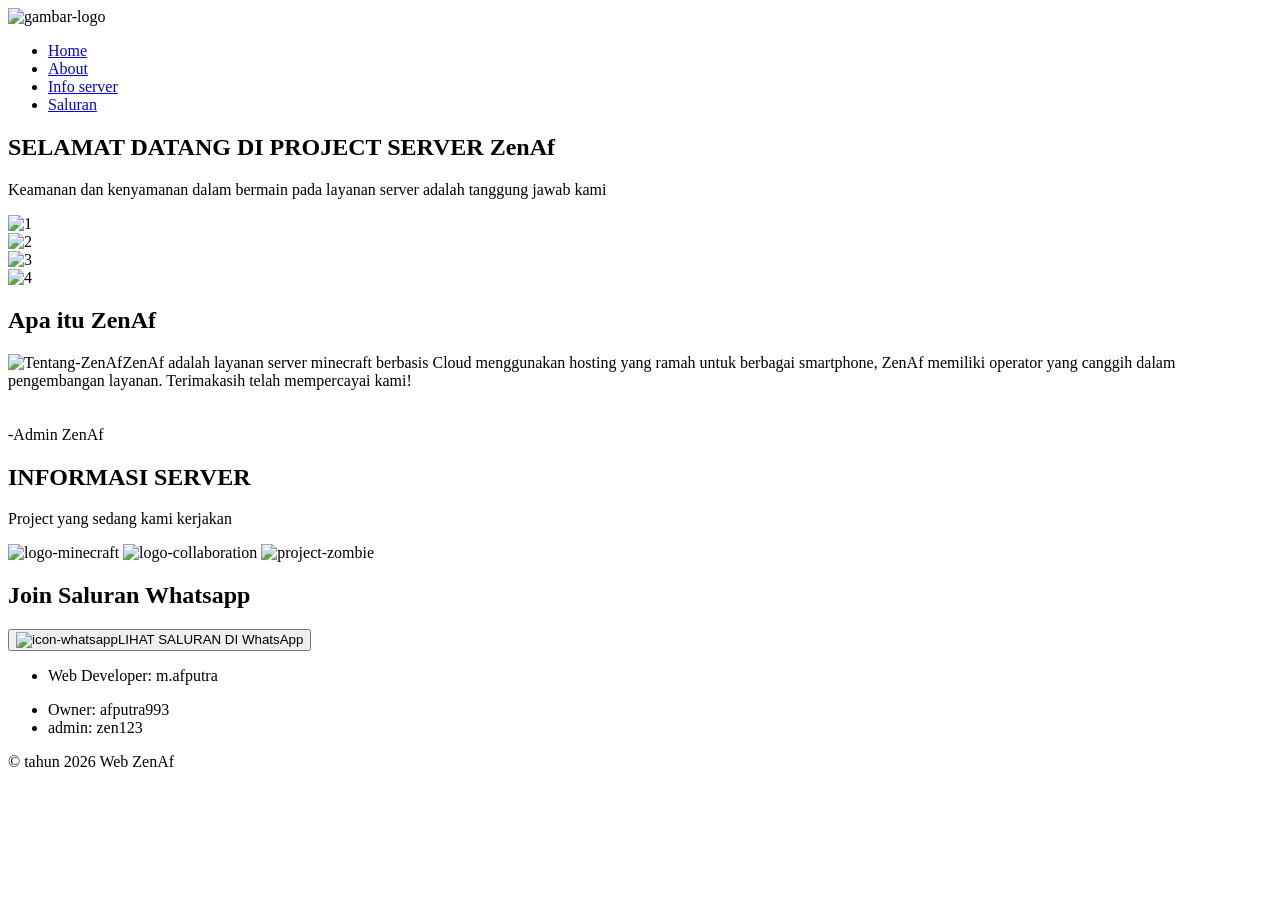
==== Latihan membuat proyek css.html @ 31df1190 "Add files via upload" ====
<!DOCTYPE html>
<html lang="en">
<head>
  <meta charset="UTF-8">
  <meta name="viewport" content="width=device-width, initial-scale=1.0">
  <meta http-equiv="X-UA-Compatible" content="ie=edge">
  <title>Document</title>
  
  <!-- style css -->
  <link rel="stylesheet" href="Navbar.css">
</head>
<body>
  <!-- header -->
  <header>
    <nav id="Home" class="navbar">
      <div class="logo">
        <img src="hati.png" alt="gambar-logo" width="350%" height="350%">
      </div>
      
      <ul>
        <li><a href="#">Home</a></li>
        <li><a href="#About">About</a></li>
        <li><a href="#Info-server">Info server</a></li>
        <li><a href="#Saluran">Saluran</a></li>
      </ul>
    </nav>
    
        <!-- HOME -->
    <section class="Home">
      <div class="Judul">
        <h1 id="judul" class="judul">SELAMAT DATANG DI PROJECT SERVER ZenAf</h1>
        <p id="p">
          Keamanan dan kenyamanan dalam bermain pada layanan server adalah tanggung jawab kami
        </p>
      </div>
    </section>
    
    <!-- slidder -->
    <div class="carol">
    <div class="wrapper">
      <div class="gambar"><img src="gambar1.jpeg" alt="1" width="100%" height="100%"></div>
      <div class="gambar"><img src="Malam-minecraft.jpeg" alt="2" width="100%" height="100%"></div>
      <div class="gambar"><img src="gambar1.jpeg" alt="3" width="100%" height="100%"></div>
      <div class="gambar"><img src="Malam-minecraft.jpeg" alt="4" width="100%" height="100%"></div>
    </div>
    </div>
  </header>
  
  <!-- Home -->
  <main class="main-container">
    
    <!-- ABOUT -->
    <section class="About">
      <div id="About">
        <h1>Apa itu ZenAf</h2> </div>
        <div>
        <p class="informasi"> <img src="Tentang-ZenAf.jpeg" alt="Tentang-ZenAf" height="35%" width="35%">ZenAf adalah layanan server minecraft berbasis Cloud menggunakan hosting yang ramah untuk berbagai smartphone, ZenAf memiliki operator yang canggih dalam pengembangan layanan. Terimakasih telah mempercayai kami! <br><br><br><span style="border-bottom: 4px solid white">
        -Admin ZenAf</span></br>
        </p>
      </div>
    </section>
    
    <!-- INFO SERVER -->
    <section id="Info-server">
      <div>
        <h1 class="is">INFORMASI SERVER</h1>
        <p>Project yang sedang kami kerjakan</p>
      </div>
      
      <div class="container-info">
        <img src="Minecraft-logo.jpg" alt="logo-minecraft" width="20%" height="20%">
        <img src="collaboration.png" alt="logo-collaboration" width="20%" height="20%">
        <img src="project-zombie.png" alt="project-zombie" width="30%" height="30%">
      </div>
    </section>
    
    <!-- SALURAN -->
    <section id="Saluran">
      <div>
        <h1>Join Saluran Whatsapp</h1>
      </div>
      
      <div class="join">
        <a href="https://whatsapp.com/channel/0029Vb76HZKF1YlPWVctRz02">
        <button class="btn" style="text-decoration: none;">
          <img src="WhatsApp.png" alt="icon-whatsapp" width="15%" height="15%">LIHAT SALURAN DI WhatsApp
        </button></a>
      </div>
    </section>
  </main>
  
  <!-- FOOTER -->
  <footer>
    <ul class="one">
      <li>Web Developer: m.afputra</li>
    </ul>
    
    <ul class="two">
      <li>Owner: afputra993</li>
      <li>admin: zen123</li>
    </ul>
    
    <p>© tahun 2026 Web ZenAf</p>
  </footer>
  
  <!-- java script -->
  <script src="script.js"></script>
</body>
</html>
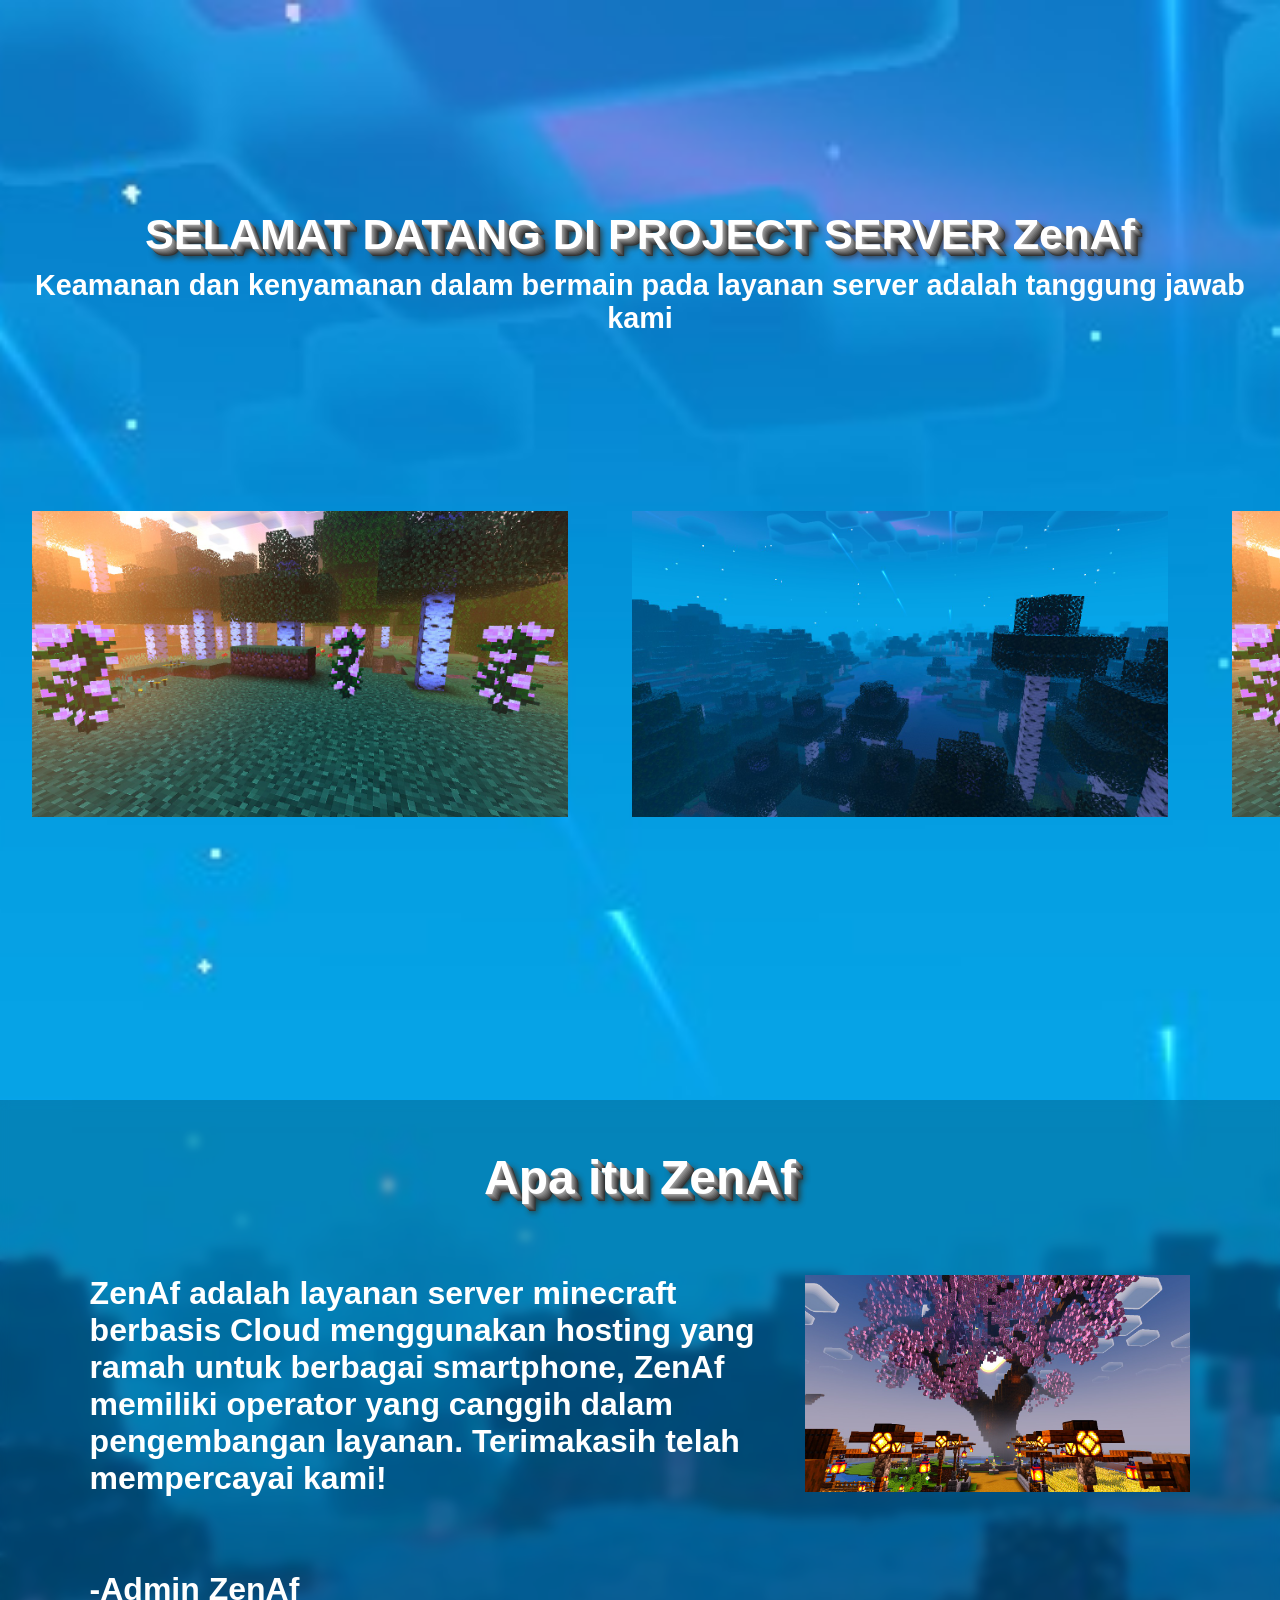
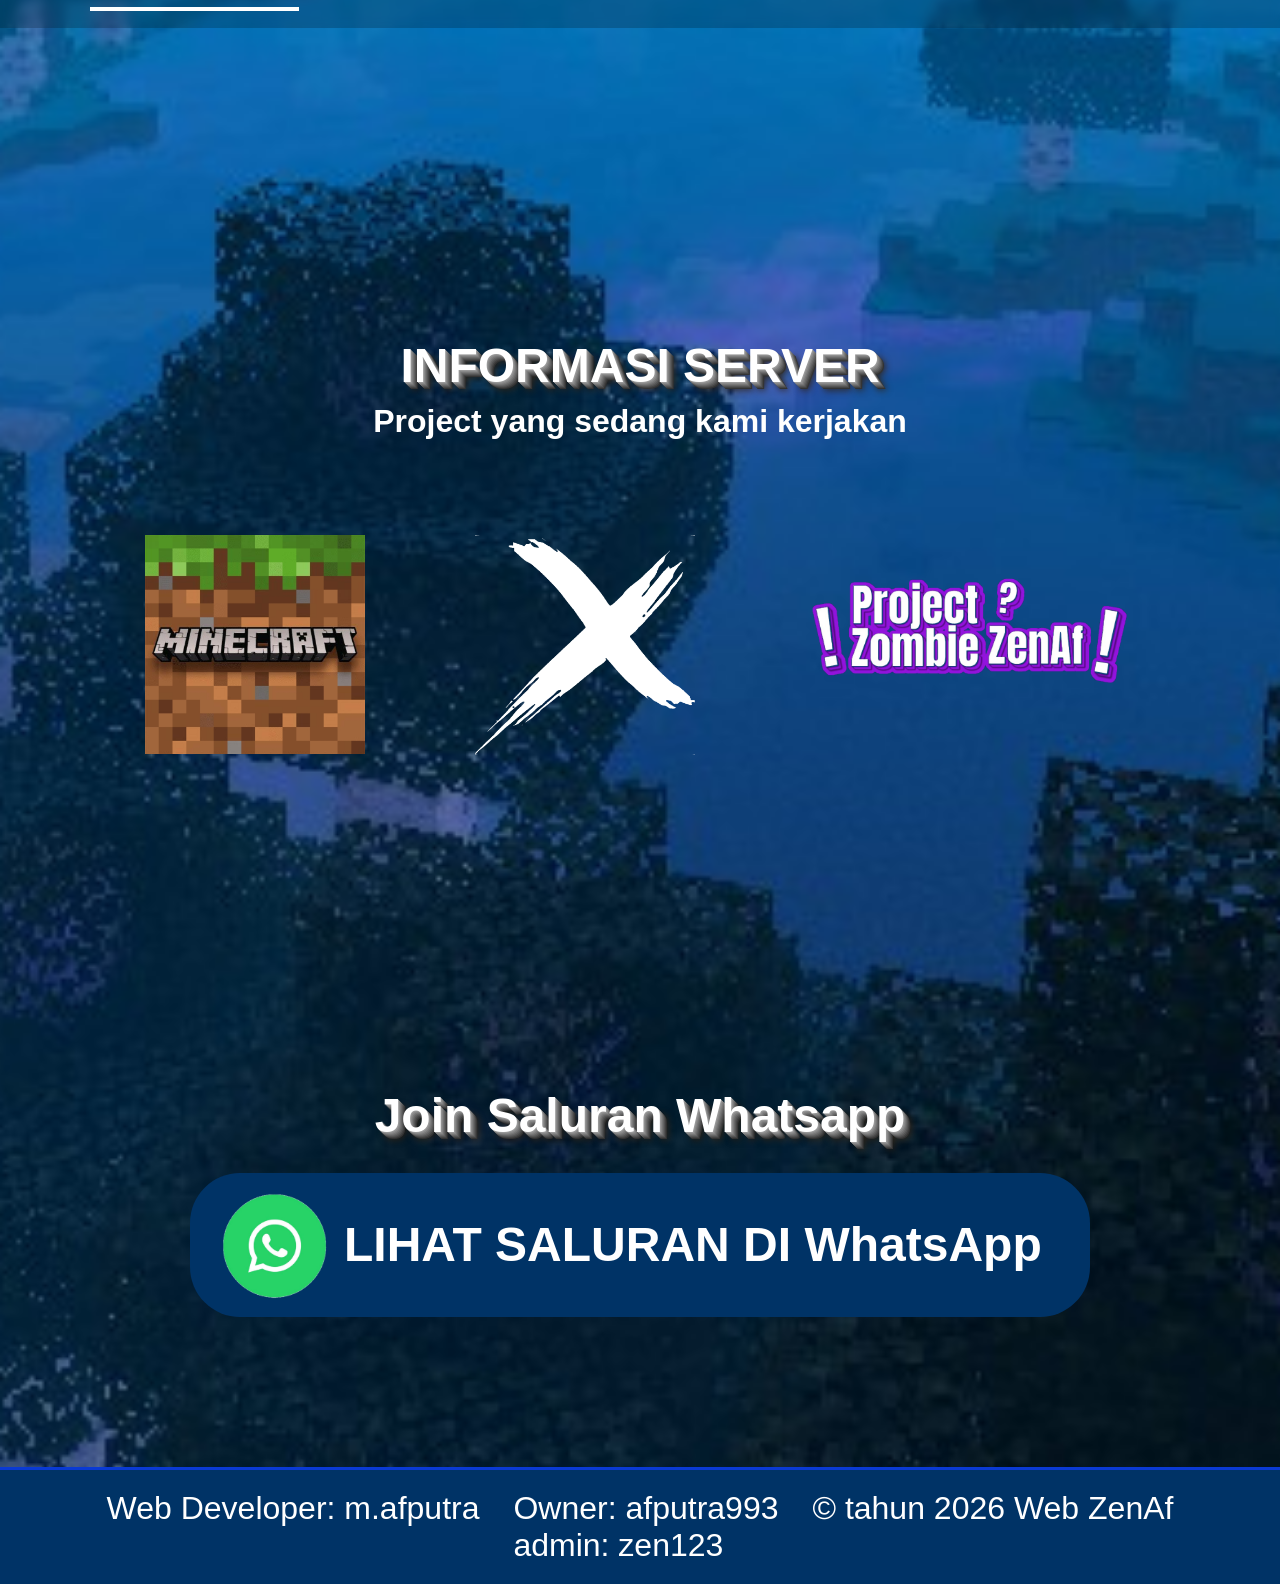
==== commit 202bfe91: "Penambahan fitur laporan bug dan saran" ====
--- a/Latihan membuat proyek css.html
+++ b/Latihan membuat proyek css.html
@@ -43,7 +43,13 @@
       <div class="gambar"><img src="gambar1.jpeg" alt="3" width="100%" height="100%"></div>
       <div class="gambar"><img src="Malam-minecraft.jpeg" alt="4" width="100%" height="100%"></div>
     </div>
-    </div>
+    </div
+    
+    <!-- bug Report -->
+
+  <a href="Report.html" class="bug">
+    <img src="bug.png" alt="gambar-bug" width="100%" height="100%">
+  </a>
   </header>
   
   <!-- Home -->
--- a/Navbar.css
+++ b/Navbar.css
@@ -0,0 +1,551 @@
+:root {
+  --warna-utama: #0a3ad3;
+  --warna-teks: #FFFFFF;
+  --warna-aksen:  #003366;
+  --warna-aksen1: #FFA500;
+  scroll-behavior: smooth;
+}
+
+* {
+  margin: 0;
+  padding: 0;
+  font-family: 'poppins', Sans-Serif;
+  box-sizing: border-box;
+}
+
+body {
+  min-height: 100vh;
+  background-image: url('/Malam-minecraft.jpeg');
+  background-size: cover;
+  background-position: 50% 100%;
+  background-repeat: no-repeat;
+  overflow-x: hidden;
+}
+
+.navbar {
+  overflow-x: hidden;
+  display: flex;
+  background-color: transparent;
+  border-bottom: none;
+  justify-content: space-between;
+  align-items: center;
+  padding: 20px 7%;
+  position: fixed;
+  top: 0;
+  left: 0;
+  right: 0;
+  z-index: 3;
+  opacity: 0;
+  visibility: hidden;
+  transition: background-color 0.6s ease;
+  transition: border-bottom 0.6s ease;
+  transition: opacity 0.6s ease;
+  animation-name: slideDown;
+  animation-duration: 0.5s;
+  animation-timing-function: ease-in;
+}
+
+.navbar.color {
+  background-color: var(--warna-utama);
+  border-bottom: 2px solid var(--warna-aksen);
+  opacity: 1;
+  visibility: visible;
+}
+
+@keyframes slideDown {
+  0% {
+    transform: translateY(-100%);
+  }
+  100% {
+    transform: translateY(0%);
+  }
+}
+
+.navbar ul {
+  list-style-type: none;
+}
+
+.navbar li {
+  float: left;
+}
+
+.navbar a {
+  font-size: 2.5rem;
+  font-weight: bold;
+  color: var(--warna-teks);
+  padding: 0.35rem;
+  margin-right: 100px;
+  text-decoration: none;
+  text-align: center;
+}
+
+.navbar a:hover {
+  background-color: var(--warna-aksen);
+}
+
+header {
+  height: 100vh;
+}
+
+header .bug {
+ position: fixed;
+    bottom: 5%; /* Jarak dari bawah */
+    right: 10%; /* Jarak dari kanan */
+    z-index: 1000; /* Memastikan ikon di atas konten lain */
+
+    /* Menata latar belakang dan ukuran */
+    background-color: var(--warna-aksen1); /* Ganti dengan warna background yang diinginkan */
+    
+    /* Membuat elemen menjadi kotak 1:1 dan membungkus konten */
+    display: flex; /* Menggunakan flexbox untuk penataan ikon di tengah */
+    align-items: center; /* Menata vertikal di tengah */
+    justify-content: center; /* Menata horizontal di tengah */
+    width: 15%; /* Menentukan lebar (sesuaikan kebutuhan) */
+    height: auto; /* Menentukan tinggi (harus sama dengan lebar untuk 1:1) */
+    
+    /* Sentuhan visual tambahan (opsional) */
+    border-radius: 50%; /* Membuat bentuk lingkaran */
+    box-shadow: 0 4px 8px rgba(0,0,0,0.2); /* Menambah bayangan */
+    text-decoration: none; /* Menghilangkan garis bawah tautan */
+    opacity: 0;
+    visibility: hidden;
+    transition: opacity 0.4s ease;
+}
+
+header .bug.menyala {
+  opacity: 1;
+  visibility: visible;
+}
+
+.Home {
+  margin-top: 200px;
+  position: relative;
+}
+
+.Judul {
+  font-size: 1.8rem;
+  font-weight: bold;
+  color: var(--warna-teks);
+  text-align: center;
+  position: sticky;
+}
+
+.Judul h1 {
+  padding: 10px;
+  text-shadow: 
+        1px 1px 0 #999,   /* Lapisan bayangan 1: offset x, y, blur, warna */
+        2px 2px 0 #888,   /* Lapisan bayangan 2 */
+        3px 3px 0 #777,   /* Lapisan bayangan 3 */
+        4px 4px 0 #666,   /* Lapisan bayangan 4 */
+        5px 5px 0 #555,   /* Lapisan bayangan 5 */
+        6px 6px 0 #444,   /* Lapisan bayangan 6 */
+        7px 7px 0 #333,   /* Lapisan bayangan 7 */
+        8px 8px 7px #302314; /* Lapisan bayangan terakhir untuk kedalaman/blur */
+animation: autoShow 1s ease;
+transition: opacity 0.5s ease;
+transition: transform 0.5s ease;
+}
+
+.judul.remove {
+  /* 0% {
+    opacity: 1;
+    transform: translateY(0) scale(1);
+  }
+  100% {
+    
+  } */
+  opacity: 0 !important;
+    transform: translateY(-50px) scale(0.3);
+    transition: opacity 1s linear;
+transition: transform 1s linear;
+}
+
+.Judul p {
+  animation: autoShow 1s ease;
+  animation-delay: 200ms;
+  transition: opacity 0.5s ease;
+transition: transform 0.5s ease;
+}
+
+p.hilang {
+  opacity: 0 !important;
+    transform: translateY(-50px) scale(0.3);
+}
+
+@keyframes autoShow {
+  0% {
+    opacity: 0;
+    transform: translateY(200px) scale(0.3);
+  }
+  100% {
+    opacity: 1;
+    transform: translateY(0) scale(1);
+  }
+}
+
+@keyframes autoShowSlidder {
+  0% {
+    opacity: 0;
+    transform: translateY(200px);
+  }
+  100% {
+    opacity: 1;
+    transform: translateY(0);
+  }
+}
+
+.carol {
+  display: flex;
+  width: 100%;
+  overflow-x: hidden;
+  gap: 20px;
+  margin-top: 10rem;
+  animation: autoShowSlidder 1s ease;
+  animation-delay: 400ms;
+  transition: opacity 0.5s ease;
+transition: transform 0.5s ease;
+}
+
+.carol.active {
+  opacity: 0 !important;
+    transform: translateY(-200px);
+    overflow-x: hidden;
+}
+
+.wrapper {
+  display: flex;
+  width: fit-content;
+  animation: spin 5s infinite linear;
+}
+
+@keyframes spin {
+  0% {
+  transform: translateX(0);
+}
+100% {
+  transform: translateX(-50%);
+}
+}
+
+.wrapper .gambar {
+  box-sizing: border-box;
+  width: 600px;
+  height: 100%;
+  border-radius: 16px;
+  flex-shrink: 0;
+  padding: 1rem 2rem;
+}
+
+.About {
+  font-size: 2rem;
+  font-weight: bold;
+ color: var(--warna-teks);
+ background-color: rgba(0, 0, 0, 0.2);
+    /* 4. Terapkan efek blur */
+    backdrop-filter: blur(5px); /* Sesuaikan nilai blur sesuai keinginan */
+    /* Pastikan overlay berada di bawah konten */
+    margin-bottom: 300px;
+    animation: autoShowSlidder both;
+    animation-timeline: view(60% auto);
+}
+
+.About #About h1{
+  padding: 50px;
+  text-align: center;
+  text-shadow: 
+        1px 1px 0 #999,   /* Lapisan bayangan 1: offset x, y, blur, warna */
+        2px 2px 0 #888,   /* Lapisan bayangan 2 */
+        3px 3px 0 #777,   /* Lapisan bayangan 3 */
+        4px 4px 0 #666,   /* Lapisan bayangan 4 */
+        5px 5px 0 #555,   /* Lapisan bayangan 5 */
+        6px 6px 0 #444,   /* Lapisan bayangan 6 */
+        7px 7px 0 #333,   /* Lapisan bayangan 7 */
+        8px 8px 7px #302314; /* Lapisan bayangan terakhir untuk kedalaman/blur */
+        animation: autoShow both;
+        animation-timeline: view(50% auto);
+}
+
+.About img {
+  float: right;
+}
+
+.About .informasi {
+  padding: 20px 7%;
+  animation: fromRight 1s;
+  animation-timeline: view(60% auto);
+}
+
+@keyframes fromRight {
+  0% {
+    opacity: 0;
+    transform: translateX(100%);
+  }
+  100% {
+    opacity: 1;
+    transform: translateX(0);
+  }
+}
+
+#Info-server {
+  color: var(--warna-teks);
+  height: 750px;
+  font-weight: bold;
+}
+
+#Info-server .is {
+  font-weight: bold;
+  padding: 10px;
+  font-size: 3rem;
+  text-align: center;
+  text-shadow: 
+        1px 1px 0 #999,   /* Lapisan bayangan 1: offset x, y, blur, warna */
+        2px 2px 0 #888,   /* Lapisan bayangan 2 */
+        3px 3px 0 #777,   /* Lapisan bayangan 3 */
+        4px 4px 0 #666,   /* Lapisan bayangan 4 */
+        5px 5px 0 #555,   /* Lapisan bayangan 5 */
+        6px 6px 0 #444,   /* Lapisan bayangan 6 */
+        7px 7px 0 #333,   /* Lapisan bayangan 7 */
+        8px 8px 7px #302314; /* Lapisan bayangan terakhir untuk kedalaman/blur */
+        animation: autoShow both;
+        animation-timeline: view(40% auto);
+}
+
+#Info-server p {
+  text-align: center;
+  font-size: 2rem;
+  animation: autoShow both;
+  animation-timeline: view(30% auto);
+}
+
+#Info-server .container-info {
+  display: flex;
+  justify-content: space-around;
+  margin-top: 75px;
+  padding: 20px 7%;
+  animation: autoShow both;
+  animation-timeline: view(30% auto);
+}
+
+#Saluran {
+  margin-bottom: 150px;
+}
+
+#Saluran .join {
+  display: flex;
+  justify-content: center;
+  align-items: center;
+  animation: autoShow both;
+  animation-timeline: view(80% auto);
+}
+
+#Saluran .join a {
+  text-decoration: none;
+}
+
+#Saluran .join button {
+  padding: 10px 20px;
+  background-color: var(--warna-aksen);
+  color: white;
+  border: none;
+  border-radius: 50px;
+  font-size: 3rem;
+  font-weight: bold;
+  cursor: pointer;
+  display: flex;
+  flex-wrap: wrap;
+  align-items: center;
+  gap: 5px;
+  max-width: 900px;
+}
+
+#Saluran h1 {
+  color: var(--warna-teks);
+  font-size: 3rem;
+  font-weight: bold;
+  text-align: center;
+  padding-block: 10px;
+  margin-bottom: 20px;
+  text-shadow: 
+        1px 1px 0 #999,   /* Lapisan bayangan 1: offset x, y, blur, warna */
+        2px 2px 0 #888,   /* Lapisan bayangan 2 */
+        3px 3px 0 #777,   /* Lapisan bayangan 3 */
+        4px 4px 0 #666,   /* Lapisan bayangan 4 */
+        5px 5px 0 #555,   /* Lapisan bayangan 5 */
+        6px 6px 0 #444,   /* Lapisan bayangan 6 */
+        7px 7px 0 #333,   /* Lapisan bayangan 7 */
+        8px 8px 7px #302314; /* Lapisan bayangan terakhir untuk kedalaman/blur */
+        animation: autoShow both;
+        animation-timeline: view(60% auto);
+}
+
+footer {
+  color: var(--warna-teks);
+  background-color: var(--warna-aksen);
+  font-size: 2rem;
+  padding: 20px 7%;
+  border-top: 3px solid var(--warna-utama);
+  display: flex;
+  justify-content: space-around;
+  animation: autoShow both;
+  animation-timeline: view(100% auto);
+}
+
+footer .one {
+  list-style-type: none;
+}
+
+footer .two {
+  list-style-type: none;
+}
+
+/* MEDIA QUARTER */
+
+/* laptop */
+@MEDIA (max-width: 980px) {
+  html {
+    font-size: 50%;
+  }
+  
+    .navbar {
+    height: 0;
+    padding:15px 7%;
+  }
+  
+  .navbar a {
+    font-size: 1.6rem;
+    margin: 13px;
+  }
+  
+  .Home {
+    margin-top: 60px;
+  }
+  
+  .Home .Judul {
+    font-size: 1.6rem;
+  }
+  
+  #Home .logo img {
+    width: 21px;
+    height: 21px;
+  }
+  
+  .wrapper {
+    animation: spin 5s infinite linear;
+  }
+  
+  @keyframes spin {
+  0% {
+  transform: translateX(0%);
+}
+100% {
+  transform: translateX(-50%);
+}
+}
+
+.wrapper .gambar {
+  width: 300px;
+}
+  
+  .About {
+    margin-bottom: 150px;
+  }
+  
+.main-container .informasi {
+  font-size: 1.6rem;
+  padding: 5px 7%;
+}
+
+#Info-server {
+  height: 350px;
+}
+
+#Saluran .join a {
+  margin-top: 20px;
+}
+
+#Saluran .join button {
+  max-width: 250px;
+  font-size: 1.5rem;
+}
+
+footer {
+  font-size: 1rem;
+  padding: 5px 7%;
+}
+}
+
+
+/* Hp */
+@MEDIA (max-width: 600px) {
+  html {
+    font-size: 40%;
+  }
+  
+  .navbar {
+    height: 0;
+    padding:15px 7%;
+  }
+  
+  .navbar a {
+    font-size: 1.6rem;
+    margin: 13px;
+  }
+  
+  
+  .Home {
+    margin-top: 60px;
+  }
+  
+  .Home .Judul {
+    font-size: 1.6rem;
+  }
+  
+  #Home .logo img {
+    width: 21px;
+    height: 21px;
+  }
+  
+  .wrapper {
+    animation: spin 5s infinite linear;
+  }
+  
+  @keyframes spin {
+  0% {
+  transform: translateX(0%);
+}
+100% {
+  transform: translateX(-50%);
+}
+}
+
+.wrapper .gambar {
+  width: 300px;
+}
+  
+  .About {
+    margin-bottom: 150px;
+  }
+  
+.main-container .informasi {
+  font-size: 1.6rem;
+  padding: 5px 7%;
+}
+
+#Info-server {
+  height: 350px;
+}
+
+#Saluran .join a {
+  margin-top: 20px;
+}
+
+#Saluran .join button {
+  max-width: 250px;
+  font-size: 2rem;
+}
+
+footer {
+  font-size: 1rem;
+  padding: 5px 7%;
+}
+}
